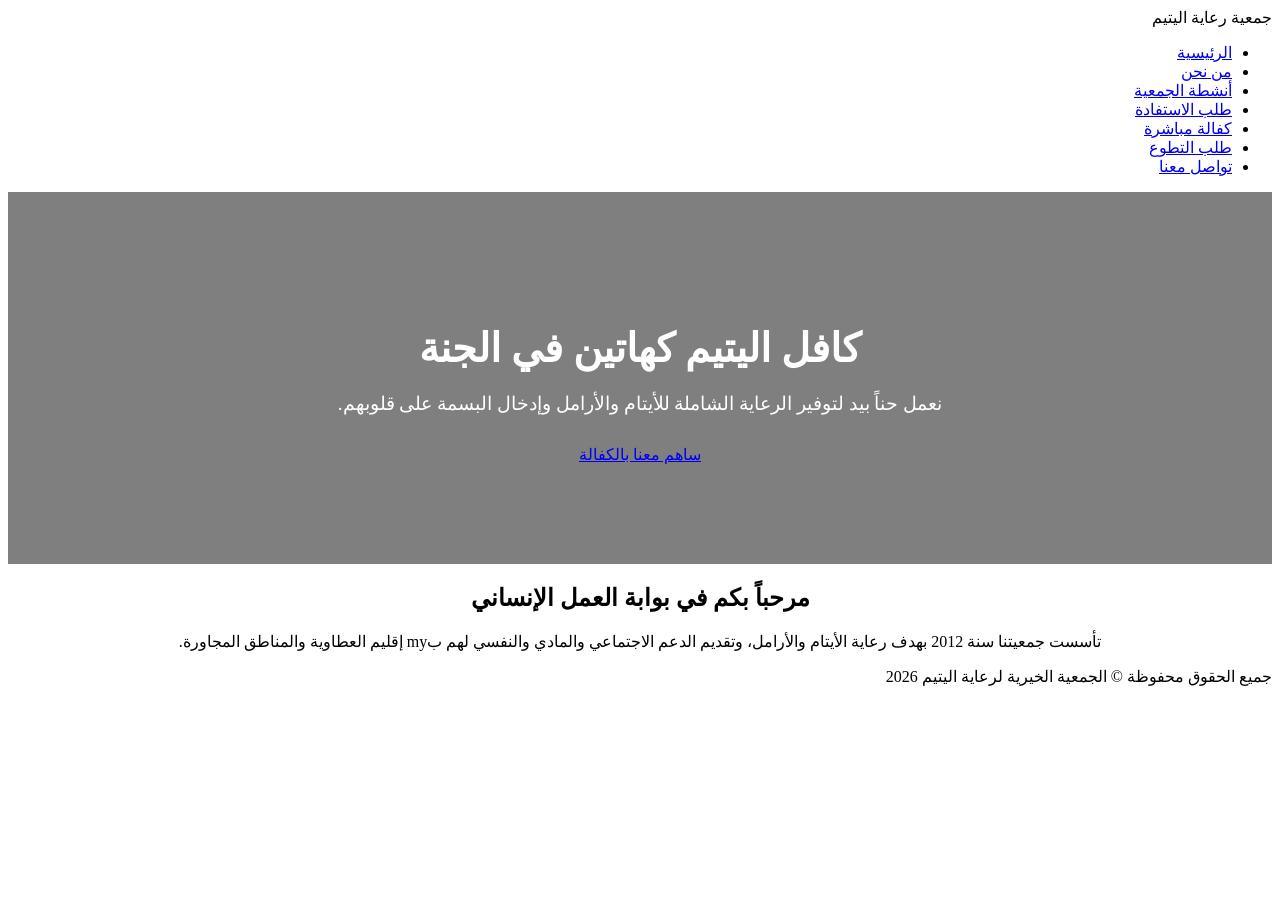
==== index.html @ 75a04c30 "Create index.html" ====
<!DOCTYPE html>
<html lang="ar" dir="rtl">
<head>
    <meta charset="UTF-8">
    <meta name="viewport" content="width=device-width, initial-scale=1.0">
    <title>الجمعية الخيرية لرعاية اليتيم</title>
    <link rel="stylesheet" href="style.css">
</head>
<body>

    <header>
        <div class="nav-container">
            <div class="logo">جمعية رعاية اليتيم</div>
            <nav>
                <ul>
                    <li><a href="index.html" class="active">الرئيسية</a></li>
                    <li><a href="about.html">من نحن</a></li>
                    <li><a href="activities.html">أنشطة الجمعية</a></li>
                    <li><a href="benefit.html">طلب الاستفادة</a></li>
                    <li><a href="sponsorship.html">كفالة مباشرة</a></li>
                    <li><a href="volunteer.html">طلب التطوع</a></li>
                    <li><a href="contact.html">تواصل معنا</a></li>
                </ul>
            </nav>
        </div>
    </header>

    <section style="background: linear-gradient(rgba(0,0,0,0.5), rgba(0,0,0,0.5)), url('hero-bg.jpg') center/cover; color: #fff; text-align: center; padding: 100px 20px;">
        <h1 style="font-size: 2.5rem; color: #fff; margin-bottom: 20px;">كافل اليتيم كهاتين في الجنة</h1>
        <p style="font-size: 1.2rem; margin-bottom: 30px;">نعمل حناً بيد لتوفير الرعاية الشاملة للأيتام والأرامل وإدخال البسمة على قلوبهم.</p>
        <a href="sponsorship.html" class="btn">ساهم معنا بالكفالة</a>
    </section>

    <div class="container" style="text-align: center;">
        <h2>مرحباً بكم في بوابة العمل الإنساني</h2>
        <p>تأسست جمعيتنا سنة 2012 بهدف رعاية الأيتام والأرامل، وتقديم الدعم الاجتماعي والمادي والنفسي لهم بmy إقليم العطاوية والمناطق المجاورة.</p>
    </div>

    <footer>
        <p>جميع الحقوق محفوظة © الجمعية الخيرية لرعاية اليتيم 2026</p>
    </footer>

</body>
</html>
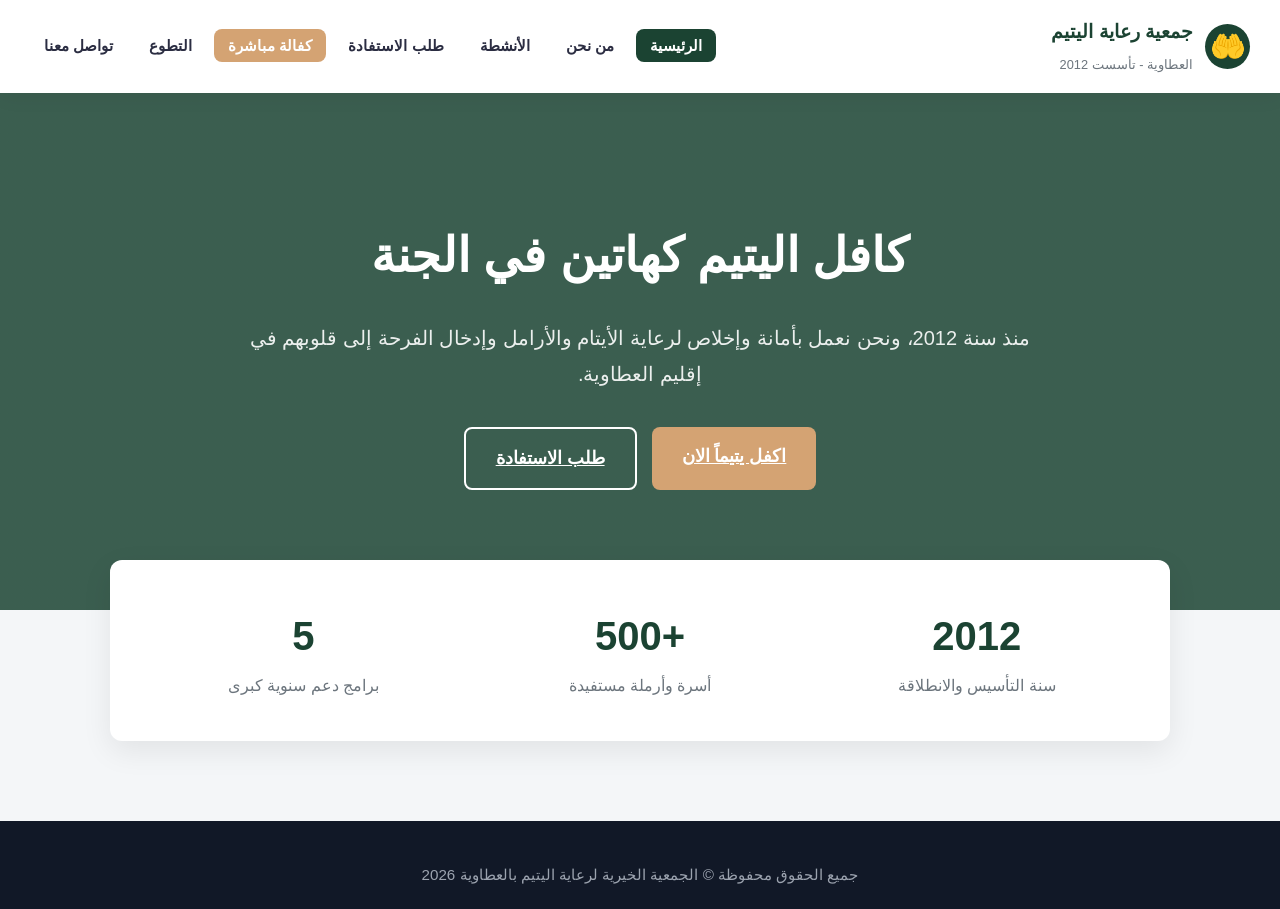
==== commit 336c5f4c: "Update index.html" ====
--- a/index.html
+++ b/index.html
@@ -3,41 +3,64 @@
 <head>
     <meta charset="UTF-8">
     <meta name="viewport" content="width=device-width, initial-scale=1.0">
-    <title>الجمعية الخيرية لرعاية اليتيم</title>
+    <title>الجمعية الخيرية لرعاية اليتيم بالعطاوية</title>
     <link rel="stylesheet" href="style.css">
 </head>
 <body>
 
     <header>
         <div class="nav-container">
-            <div class="logo">جمعية رعاية اليتيم</div>
+            <div class="logo-area">
+                <div class="logo-icon">🤲</div>
+                <div class="logo-text">
+                    <h2>جمعية رعاية اليتيم</h2>
+                    <span>العطاوية - تأسست 2012</span>
+                </div>
+            </div>
             <nav>
                 <ul>
                     <li><a href="index.html" class="active">الرئيسية</a></li>
                     <li><a href="about.html">من نحن</a></li>
-                    <li><a href="activities.html">أنشطة الجمعية</a></li>
+                    <li><a href="activities.html">الأنشطة</a></li>
                     <li><a href="benefit.html">طلب الاستفادة</a></li>
-                    <li><a href="sponsorship.html">كفالة مباشرة</a></li>
-                    <li><a href="volunteer.html">طلب التطوع</a></li>
+                    <li><a href="sponsorship.html" class="nav-cta">كفالة مباشرة</a></li>
+                    <li><a href="volunteer.html">التطوع</a></li>
                     <li><a href="contact.html">تواصل معنا</a></li>
                 </ul>
             </nav>
         </div>
     </header>
 
-    <section style="background: linear-gradient(rgba(0,0,0,0.5), rgba(0,0,0,0.5)), url('hero-bg.jpg') center/cover; color: #fff; text-align: center; padding: 100px 20px;">
-        <h1 style="font-size: 2.5rem; color: #fff; margin-bottom: 20px;">كافل اليتيم كهاتين في الجنة</h1>
-        <p style="font-size: 1.2rem; margin-bottom: 30px;">نعمل حناً بيد لتوفير الرعاية الشاملة للأيتام والأرامل وإدخال البسمة على قلوبهم.</p>
-        <a href="sponsorship.html" class="btn">ساهم معنا بالكفالة</a>
+    <section style="background: linear-gradient(rgba(27,67,50,0.85), rgba(27,67,50,0.85)), url('hero-bg.jpg') center/cover; color: white; text-align: center; padding: 120px 20px;">
+        <div style="max-width: 800px; margin: 0 auto;">
+            <h1 style="font-size: 3rem; margin-bottom: 20px; font-weight: 800;">كافل اليتيم كهاتين في الجنة</h1>
+            <p style="font-size: 1.25rem; margin-bottom: 35px; opacity: 0.9;">منذ سنة 2012، ونحن نعمل بأمانة وإخلاص لرعاية الأيتام والأرامل وإدخال الفرحة إلى قلوبهم في إقليم العطاوية.</p>
+            <div style="display: flex; gap: 15px; justify-content: center;">
+                <a href="sponsorship.html" class="btn-primary" style="background: var(--accent);">اكفل يتيماً الان</a>
+                <a href="benefit.html" class="btn-primary" style="background: transparent; border: 2px solid white;">طلب الاستفادة</a>
+            </div>
+        </div>
     </section>
 
-    <div class="container" style="text-align: center;">
-        <h2>مرحباً بكم في بوابة العمل الإنساني</h2>
-        <p>تأسست جمعيتنا سنة 2012 بهدف رعاية الأيتام والأرامل، وتقديم الدعم الاجتماعي والمادي والنفسي لهم بmy إقليم العطاوية والمناطق المجاورة.</p>
+    <div class="wrapper" style="margin-top: -50px;">
+        <div class="card-box" style="display: grid; grid-template-columns: repeat(auto-fit, minmax(220px, 1fr)); gap: 30px; text-align: center;">
+            <div>
+                <h3 style="font-size: 2.5rem; color: var(--primary);">2012</h3>
+                <p style="color: var(--text-muted);">سنة التأسيس والانطلاقة</p>
+            </div>
+            <div>
+                <h3 style="font-size: 2.5rem; color: var(--primary);">+500</h3>
+                <p style="color: var(--text-muted);">أسرة وأرملة مستفيدة</p>
+            </div>
+            <div>
+                <h3 style="font-size: 2.5rem; color: var(--primary);">5</h3>
+                <p style="color: var(--text-muted);">برامج دعم سنوية كبرى</p>
+            </div>
+        </div>
     </div>
 
     <footer>
-        <p>جميع الحقوق محفوظة © الجمعية الخيرية لرعاية اليتيم 2026</p>
+        <p>جميع الحقوق محفوظة © الجمعية الخيرية لرعاية اليتيم بالعطاوية 2026</p>
     </footer>
 
 </body>
--- a/style.css
+++ b/style.css
@@ -0,0 +1,212 @@
+:root {
+    --primary: #1b4332;       /* أخضر داكن فخم */
+    --primary-light: #2d6a4f; 
+    --accent: #d4a373;        /* ذهبي دافئ للهدايا والخير */
+    --accent-hover: #bc6c25;
+    --bg-main: #f4f6f8;
+    --text-dark: #2b2d42;
+    --text-muted: #6c757d;
+    --white: #ffffff;
+    --shadow: 0 10px 30px rgba(0, 0, 0, 0.08);
+    --radius: 12px;
+    --transition: all 0.3s ease;
+}
+
+* {
+    margin: 0;
+    padding: 0;
+    box-sizing: border-box;
+    font-family: 'Cairo', 'Segoe UI', Tahoma, sans-serif;
+}
+
+body {
+    direction: rtl;
+    text-align: right;
+    background-color: var(--bg-main);
+    color: var(--text-dark);
+    line-height: 1.8;
+}
+
+/* --- شريط التنقل الموحد الاحترافي --- */
+header {
+    background: var(--white);
+    box-shadow: 0 4px 20px rgba(0,0,0,0.05);
+    position: sticky;
+    top: 0;
+    z-index: 1000;
+}
+
+.nav-container {
+    max-width: 1280px;
+    margin: 0 auto;
+    display: flex;
+    justify-content: space-between;
+    align-items: center;
+    padding: 15px 30px;
+}
+
+.logo-area {
+    display: flex;
+    align-items: center;
+    gap: 12px;
+}
+
+.logo-icon {
+    font-size: 1.8rem;
+    background: var(--primary);
+    color: var(--white);
+    width: 45px;
+    height: 45px;
+    display: flex;
+    align-items: center;
+    justify-content: center;
+    border-radius: 50%;
+}
+
+.logo-text h2 {
+    font-size: 1.2rem;
+    color: var(--primary);
+    font-weight: 800;
+}
+
+.logo-text span {
+    font-size: 0.8rem;
+    color: var(--text-muted);
+}
+
+nav ul {
+    list-style: none;
+    display: flex;
+    gap: 8px;
+    align-items: center;
+}
+
+nav ul li a {
+    text-decoration: none;
+    color: var(--text-dark);
+    font-weight: 600;
+    padding: 8px 14px;
+    border-radius: 8px;
+    transition: var(--transition);
+    font-size: 0.95rem;
+}
+
+nav ul li a:hover, nav ul li a.active {
+    background: var(--primary);
+    color: var(--white);
+}
+
+/* زر خاص للتبرع أو الكفالة في الناف بار */
+.nav-cta {
+    background: var(--accent) !important;
+    color: var(--white) !important;
+}
+.nav-cta:hover {
+    background: var(--accent-hover) !important;
+}
+
+/* --- تخطيط الصفحات العام (منع التداخل) --- */
+.page-header {
+    background: linear-gradient(135deg, var(--primary), var(--primary-light));
+    color: var(--white);
+    text-align: center;
+    padding: 60px 20px;
+    margin-bottom: 40px;
+}
+
+.page-header h1 {
+    font-size: 2.2rem;
+    margin-bottom: 10px;
+}
+
+.page-header p {
+    font-size: 1.1rem;
+    opacity: 0.9;
+}
+
+.wrapper {
+    max-width: 1100px;
+    margin: 0 auto 60px auto;
+    padding: 0 20px;
+}
+
+.card-box {
+    background: var(--white);
+    border-radius: var(--radius);
+    padding: 40px;
+    box-shadow: var(--shadow);
+    margin-bottom: 30px;
+}
+
+/* --- النماذج الاحترافية --- */
+.form-grid {
+    display: grid;
+    grid-template-columns: repeat(auto-fit, minmax(280px, 1fr));
+    gap: 20px;
+    margin-bottom: 20px;
+}
+
+.form-group {
+    margin-bottom: 20px;
+}
+
+.form-group label {
+    display: block;
+    margin-bottom: 8px;
+    font-weight: 700;
+    color: var(--primary);
+}
+
+.form-group input, 
+.form-group select, 
+.form-group textarea {
+    width: 100%;
+    padding: 12px 15px;
+    border: 2px solid #e1e5eb;
+    border-radius: 8px;
+    font-size: 1rem;
+    transition: var(--transition);
+    background: #fafbfc;
+}
+
+.form-group input:focus, 
+.form-group select:focus, 
+.form-group textarea:focus {
+    border-color: var(--primary);
+    background: var(--white);
+    outline: none;
+    box-shadow: 0 0 0 4px rgba(27, 67, 50, 0.1);
+}
+
+.btn-primary {
+    background: var(--primary);
+    color: var(--white);
+    padding: 14px 30px;
+    border: none;
+    border-radius: 8px;
+    font-size: 1.1rem;
+    font-weight: bold;
+    cursor: pointer;
+    transition: var(--transition);
+    display: inline-block;
+    text-align: center;
+}
+
+.btn-primary:hover {
+    background: var(--primary-light);
+    transform: translateY(-2px);
+    box-shadow: 0 6px 15px rgba(27,67,50,0.2);
+}
+
+/* --- الفوتر الاحترافي --- */
+footer {
+    background: #111827;
+    color: #9ca3af;
+    padding: 40px 20px 20px 20px;
+    text-align: center;
+    margin-top: 80px;
+}
+
+footer p {
+    font-size: 0.95rem;
+    }
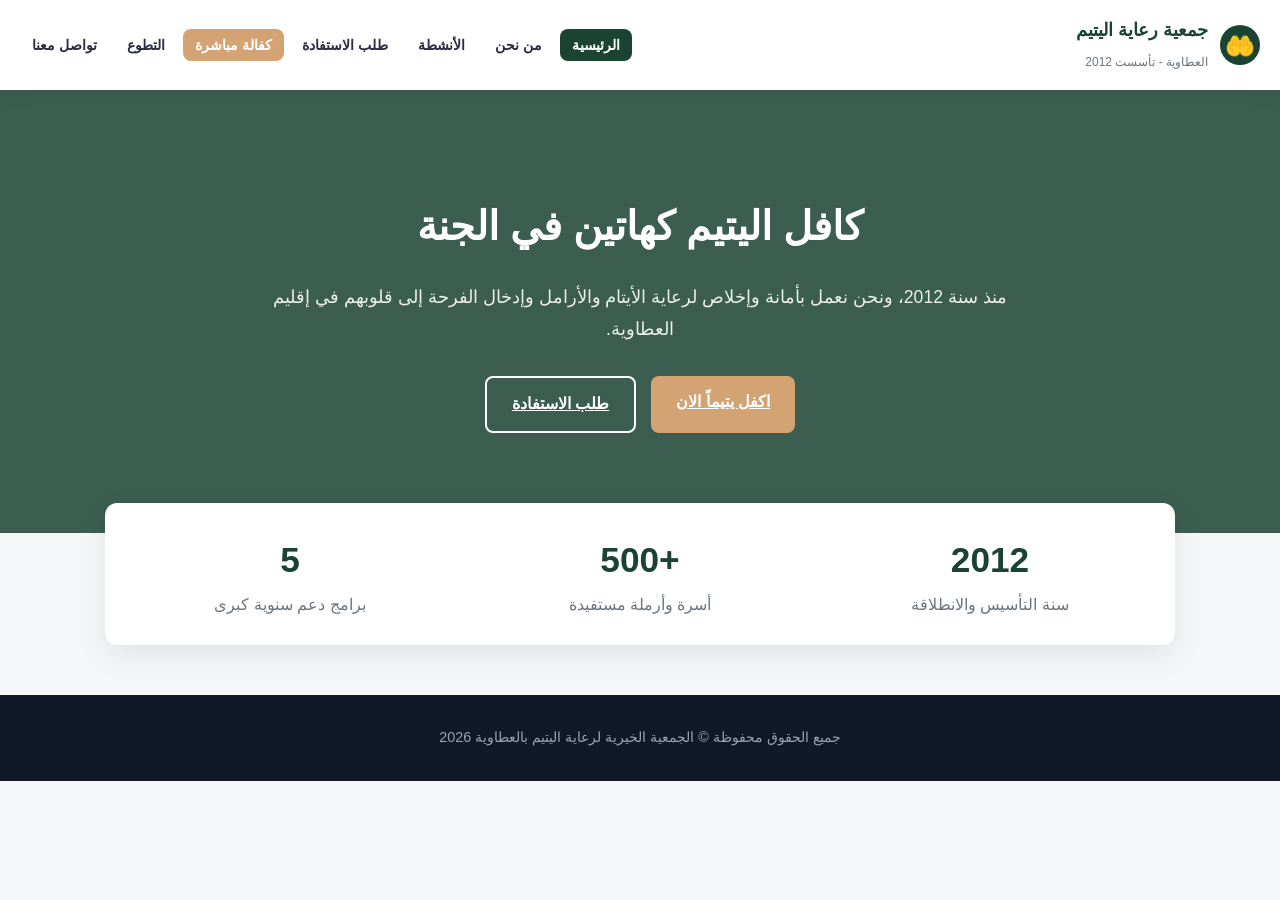
==== commit b13e4ee8: "Update index.html" ====
--- a/index.html
+++ b/index.html
@@ -17,7 +17,14 @@
                     <span>العطاوية - تأسست 2012</span>
                 </div>
             </div>
-            <nav>
+            
+            <button class="menu-toggle" id="menuToggle" aria-label="فتح القائمة">
+                <span></span>
+                <span></span>
+                <span></span>
+            </button>
+
+            <nav id="navMenu">
                 <ul>
                     <li><a href="index.html" class="active">الرئيسية</a></li>
                     <li><a href="about.html">من نحن</a></li>
@@ -31,29 +38,29 @@
         </div>
     </header>
 
-    <section style="background: linear-gradient(rgba(27,67,50,0.85), rgba(27,67,50,0.85)), url('hero-bg.jpg') center/cover; color: white; text-align: center; padding: 120px 20px;">
+    <section style="background: linear-gradient(rgba(27,67,50,0.85), rgba(27,67,50,0.85)), url('hero-bg.jpg') center/cover; color: white; text-align: center; padding: 100px 20px;">
         <div style="max-width: 800px; margin: 0 auto;">
-            <h1 style="font-size: 3rem; margin-bottom: 20px; font-weight: 800;">كافل اليتيم كهاتين في الجنة</h1>
-            <p style="font-size: 1.25rem; margin-bottom: 35px; opacity: 0.9;">منذ سنة 2012، ونحن نعمل بأمانة وإخلاص لرعاية الأيتام والأرامل وإدخال الفرحة إلى قلوبهم في إقليم العطاوية.</p>
-            <div style="display: flex; gap: 15px; justify-content: center;">
-                <a href="sponsorship.html" class="btn-primary" style="background: var(--accent);">اكفل يتيماً الان</a>
-                <a href="benefit.html" class="btn-primary" style="background: transparent; border: 2px solid white;">طلب الاستفادة</a>
+            <h1 style="font-size: 2.5rem; margin-bottom: 20px; font-weight: 800;">كافل اليتيم كهاتين في الجنة</h1>
+            <p style="font-size: 1.1rem; margin-bottom: 30px; opacity: 0.9;">منذ سنة 2012، ونحن نعمل بأمانة وإخلاص لرعاية الأيتام والأرامل وإدخال الفرحة إلى قلوبهم في إقليم العطاوية.</p>
+            <div style="display: flex; gap: 15px; justify-content: center; flex-wrap: wrap;">
+                <a href="sponsorship.html" class="btn-primary" style="background: var(--accent); width: auto;">اكفل يتيماً الان</a>
+                <a href="benefit.html" class="btn-primary" style="background: transparent; border: 2px solid white; width: auto;">طلب الاستفادة</a>
             </div>
         </div>
     </section>
 
-    <div class="wrapper" style="margin-top: -50px;">
-        <div class="card-box" style="display: grid; grid-template-columns: repeat(auto-fit, minmax(220px, 1fr)); gap: 30px; text-align: center;">
+    <div class="wrapper" style="margin-top: -30px;">
+        <div class="card-box" style="display: grid; grid-template-columns: repeat(auto-fit, minmax(200px, 1fr)); gap: 20px; text-align: center;">
             <div>
-                <h3 style="font-size: 2.5rem; color: var(--primary);">2012</h3>
+                <h3 style="font-size: 2.2rem; color: var(--primary);">2012</h3>
                 <p style="color: var(--text-muted);">سنة التأسيس والانطلاقة</p>
             </div>
             <div>
-                <h3 style="font-size: 2.5rem; color: var(--primary);">+500</h3>
+                <h3 style="font-size: 2.2rem; color: var(--primary);">+500</h3>
                 <p style="color: var(--text-muted);">أسرة وأرملة مستفيدة</p>
             </div>
             <div>
-                <h3 style="font-size: 2.5rem; color: var(--primary);">5</h3>
+                <h3 style="font-size: 2.2rem; color: var(--primary);">5</h3>
                 <p style="color: var(--text-muted);">برامج دعم سنوية كبرى</p>
             </div>
         </div>
@@ -63,5 +70,13 @@
         <p>جميع الحقوق محفوظة © الجمعية الخيرية لرعاية اليتيم بالعطاوية 2026</p>
     </footer>
 
+    <script>
+        const menuToggle = document.getElementById('menuToggle');
+        const navMenu = document.getElementById('navMenu');
+        menuToggle.addEventListener('click', () => { navMenu.classList.toggle('active'); });
+        document.querySelectorAll('nav ul li a').forEach(link => {
+            link.addEventListener('click', () => { navMenu.classList.remove('active'); });
+        });
+    </script>
 </body>
 </html>
--- a/style.css
+++ b/style.css
@@ -27,7 +27,7 @@
     line-height: 1.8;
 }
 
-/* --- شريط التنقل الموحد الاحترافي --- */
+/* --- شريط التنقل المتجاوب (Responsive Navbar) --- */
 header {
     background: var(--white);
     box-shadow: 0 4px 20px rgba(0,0,0,0.05);
@@ -42,7 +42,7 @@
     display: flex;
     justify-content: space-between;
     align-items: center;
-    padding: 15px 30px;
+    padding: 15px 20px;
 }
 
 .logo-area {
@@ -52,11 +52,11 @@
 }
 
 .logo-icon {
-    font-size: 1.8rem;
-    background: var(--primary);
-    color: var(--white);
-    width: 45px;
-    height: 45px;
+    font-size: 1.5rem;
+    background: var(--primary);
+    color: var(--white);
+    width: 40px;
+    height: 40px;
     display: flex;
     align-items: center;
     justify-content: center;
@@ -64,20 +64,21 @@
 }
 
 .logo-text h2 {
-    font-size: 1.2rem;
+    font-size: 1.1rem;
     color: var(--primary);
     font-weight: 800;
 }
 
 .logo-text span {
-    font-size: 0.8rem;
+    font-size: 0.75rem;
     color: var(--text-muted);
 }
 
+/* القائمة العادية للشاشات الكبيرة */
 nav ul {
     list-style: none;
     display: flex;
-    gap: 8px;
+    gap: 6px;
     align-items: center;
 }
 
@@ -85,10 +86,11 @@
     text-decoration: none;
     color: var(--text-dark);
     font-weight: 600;
-    padding: 8px 14px;
+    padding: 8px 12px;
     border-radius: 8px;
     transition: var(--transition);
-    font-size: 0.95rem;
+    font-size: 0.9rem;
+    white-space: nowrap;
 }
 
 nav ul li a:hover, nav ul li a.active {
@@ -96,7 +98,6 @@
     color: var(--white);
 }
 
-/* زر خاص للتبرع أو الكفالة في الناف بار */
 .nav-cta {
     background: var(--accent) !important;
     color: var(--white) !important;
@@ -105,63 +106,86 @@
     background: var(--accent-hover) !important;
 }
 
-/* --- تخطيط الصفحات العام (منع التداخل) --- */
+/* زر القائمة المنسدلة للهاتف (Hamburger Icon) */
+.menu-toggle {
+    display: none;
+    flex-direction: column;
+    justify-content: space-between;
+    width: 30px;
+    height: 21px;
+    background: transparent;
+    border: none;
+    cursor: pointer;
+    z-index: 1100;
+}
+
+.menu-toggle span {
+    display: block;
+    width: 100%;
+    height: 3px;
+    background: var(--primary);
+    border-radius: 3px;
+    transition: var(--transition);
+}
+
+/* --- هيكل الصفحات والعناصر العامة --- */
 .page-header {
     background: linear-gradient(135deg, var(--primary), var(--primary-light));
     color: var(--white);
     text-align: center;
-    padding: 60px 20px;
-    margin-bottom: 40px;
+    padding: 50px 20px;
+    margin-bottom: 30px;
 }
 
 .page-header h1 {
-    font-size: 2.2rem;
+    font-size: 1.8rem;
     margin-bottom: 10px;
 }
 
 .page-header p {
-    font-size: 1.1rem;
+    font-size: 1rem;
     opacity: 0.9;
 }
 
 .wrapper {
     max-width: 1100px;
-    margin: 0 auto 60px auto;
-    padding: 0 20px;
+    margin: 0 auto 40px auto;
+    padding: 0 15px;
 }
 
 .card-box {
     background: var(--white);
     border-radius: var(--radius);
-    padding: 40px;
+    padding: 25px 20px;
     box-shadow: var(--shadow);
-    margin-bottom: 30px;
-}
-
-/* --- النماذج الاحترافية --- */
+    margin-bottom: 20px;
+}
+
+/* --- النماذج المتجاوبة --- */
 .form-grid {
     display: grid;
-    grid-template-columns: repeat(auto-fit, minmax(280px, 1fr));
-    gap: 20px;
-    margin-bottom: 20px;
+    grid-template-columns: repeat(auto-fit, minmax(250px, 1fr));
+    gap: 15px;
+    margin-bottom: 15px;
 }
 
 .form-group {
-    margin-bottom: 20px;
+    margin-bottom: 15px;
 }
 
 .form-group label {
     display: block;
-    margin-bottom: 8px;
+    margin-bottom: 6px;
     font-weight: 700;
     color: var(--primary);
+    font-size: 0.95rem;
 }
 
 .form-group input, 
 .form-group select, 
 .form-group textarea {
     width: 100%;
-    padding: 12px 15px;
+    padding: 12px;
     border: 2px solid #e1e5eb;
     border-radius: 8px;
     font-size: 1rem;
@@ -181,15 +205,16 @@
 .btn-primary {
     background: var(--primary);
     color: var(--white);
-    padding: 14px 30px;
+    padding: 12px 25px;
     border: none;
     border-radius: 8px;
-    font-size: 1.1rem;
+    font-size: 1rem;
     font-weight: bold;
     cursor: pointer;
     transition: var(--transition);
     display: inline-block;
     text-align: center;
+    width: 100%;
 }
 
 .btn-primary:hover {
@@ -198,15 +223,67 @@
     box-shadow: 0 6px 15px rgba(27,67,50,0.2);
 }
 
-/* --- الفوتر الاحترافي --- */
+/* --- الفوتر --- */
 footer {
     background: #111827;
     color: #9ca3af;
-    padding: 40px 20px 20px 20px;
+    padding: 30px 20px;
     text-align: center;
-    margin-top: 80px;
+    margin-top: 50px;
 }
 
 footer p {
-    font-size: 0.95rem;
-    }
+    font-size: 0.9rem;
+}
+
+/* --- تفعيل الاستجابة للشاشات الصغيرة (Mobile Media Queries) --- */
+@media (max-width: 900px) {
+    .menu-toggle {
+        display: flex;
+    }
+
+    nav {
+        position: fixed;
+        top: 0;
+        right: -100%;
+        width: 75%;
+        height: 100vh;
+        background: var(--white);
+        box-shadow: -5px 0 25px rgba(0,0,0,0.15);
+        transition: var(--transition);
+        display: flex;
+        flex-direction: column;
+        justify-content: center;
+        padding: 40px 20px;
+    }
+
+    nav.active {
+        right: 0;
+    }
+
+    nav ul {
+        flex-direction: column;
+        width: 100%;
+        gap: 15px;
+        align-items: stretch;
+    }
+
+    nav ul li a {
+        display: block;
+        text-align: center;
+        padding: 12px;
+        font-size: 1.1rem;
+        background: #f8f9fa;
+    }
+
+    nav ul li a.active, nav ul li a:hover {
+        background: var(--primary);
+        color: var(--white);
+    }
+
+    .card-box[style*="grid-template-columns"] {
+        grid-template-columns: 1fr !important;
+        gap: 20px !important;
+    }
+    }
+        
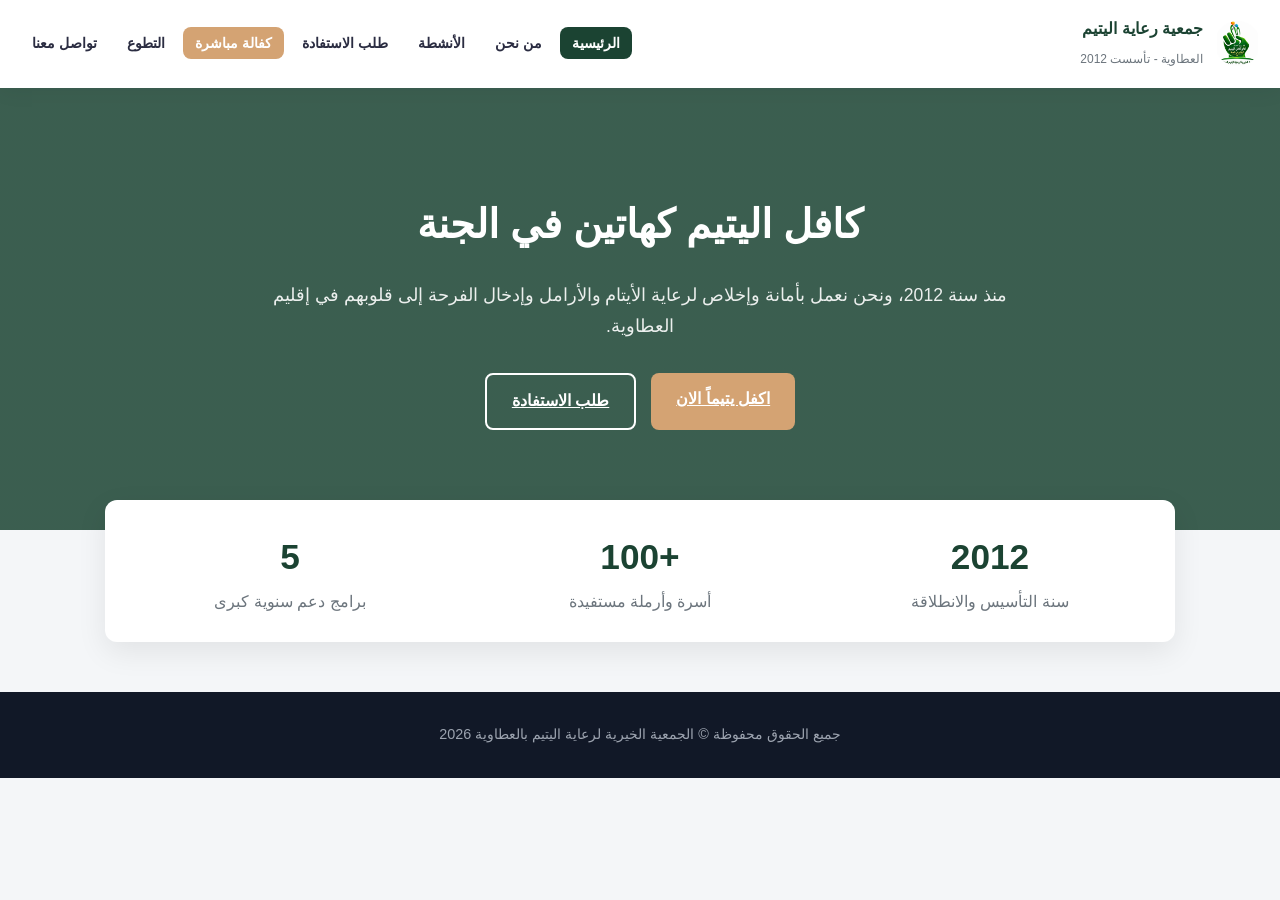
==== commit 442e12b1: "Update index.html" ====
--- a/index.html
+++ b/index.html
@@ -10,13 +10,13 @@
 
     <header>
         <div class="nav-container">
-            <div class="logo-area">
-                <div class="logo-icon">🤲</div>
+            <a href="index.html" class="logo-area">
+                <img src="yatim.png" alt="شعار الجمعية" class="logo-img">
                 <div class="logo-text">
                     <h2>جمعية رعاية اليتيم</h2>
                     <span>العطاوية - تأسست 2012</span>
                 </div>
-            </div>
+            </a>
             
             <button class="menu-toggle" id="menuToggle" aria-label="فتح القائمة">
                 <span></span>
@@ -56,7 +56,7 @@
                 <p style="color: var(--text-muted);">سنة التأسيس والانطلاقة</p>
             </div>
             <div>
-                <h3 style="font-size: 2.2rem; color: var(--primary);">+500</h3>
+                <h3 style="font-size: 2.2rem; color: var(--primary);">+100</h3>
                 <p style="color: var(--text-muted);">أسرة وأرملة مستفيدة</p>
             </div>
             <div>
--- a/style.css
+++ b/style.css
@@ -27,7 +27,6 @@
     line-height: 1.8;
 }
 
-/* --- شريط التنقل المتجاوب (Responsive Navbar) --- */
 header {
     background: var(--white);
     box-shadow: 0 4px 20px rgba(0,0,0,0.05);
@@ -49,22 +48,18 @@
     display: flex;
     align-items: center;
     gap: 12px;
-}
-
-.logo-icon {
-    font-size: 1.5rem;
-    background: var(--primary);
-    color: var(--white);
-    width: 40px;
-    height: 40px;
-    display: flex;
-    align-items: center;
-    justify-content: center;
+    text-decoration: none;
+}
+
+.logo-img {
+    width: 45px;
+    height: 45px;
+    object-fit: contain;
     border-radius: 50%;
 }
 
 .logo-text h2 {
-    font-size: 1.1rem;
+    font-size: 1rem;
     color: var(--primary);
     font-weight: 800;
 }
@@ -74,7 +69,6 @@
     color: var(--text-muted);
 }
 
-/* القائمة العادية للشاشات الكبيرة */
 nav ul {
     list-style: none;
     display: flex;
@@ -106,7 +100,6 @@
     background: var(--accent-hover) !important;
 }
 
-/* زر القائمة المنسدلة للهاتف (Hamburger Icon) */
 .menu-toggle {
     display: none;
     flex-direction: column;
@@ -128,7 +121,6 @@
     transition: var(--transition);
 }
 
-/* --- هيكل الصفحات والعناصر العامة --- */
 .page-header {
     background: linear-gradient(135deg, var(--primary), var(--primary-light));
     color: var(--white);
@@ -161,7 +153,6 @@
     margin-bottom: 20px;
 }
 
-/* --- النماذج المتجاوبة --- */
 .form-grid {
     display: grid;
     grid-template-columns: repeat(auto-fit, minmax(250px, 1fr));
@@ -200,6 +191,33 @@
     background: var(--white);
     outline: none;
     box-shadow: 0 0 0 4px rgba(27, 67, 50, 0.1);
+}
+
+/* تنسيق الخيارات المتعددة (Checkboxes) لطلب الاستفادة */
+.checkbox-group {
+    display: grid;
+    grid-template-columns: repeat(auto-fit, minmax(200px, 1fr));
+    gap: 12px;
+    background: #fafbfc;
+    padding: 15px;
+    border: 2px solid #e1e5eb;
+    border-radius: 8px;
+}
+
+.checkbox-item {
+    display: flex;
+    align-items: center;
+    gap: 8px;
+    cursor: pointer;
+    font-weight: 600;
+    font-size: 0.95rem;
+}
+
+.checkbox-item input {
+    width: 18px;
+    height: 18px;
+    accent-color: var(--primary);
+    cursor: pointer;
 }
 
 .btn-primary {
@@ -223,7 +241,6 @@
     box-shadow: 0 6px 15px rgba(27,67,50,0.2);
 }
 
-/* --- الفوتر --- */
 footer {
     background: #111827;
     color: #9ca3af;
@@ -236,7 +253,6 @@
     font-size: 0.9rem;
 }
 
-/* --- تفعيل الاستجابة للشاشات الصغيرة (Mobile Media Queries) --- */
 @media (max-width: 900px) {
     .menu-toggle {
         display: flex;
@@ -285,5 +301,4 @@
         grid-template-columns: 1fr !important;
         gap: 20px !important;
     }
-    }
-        
+            }
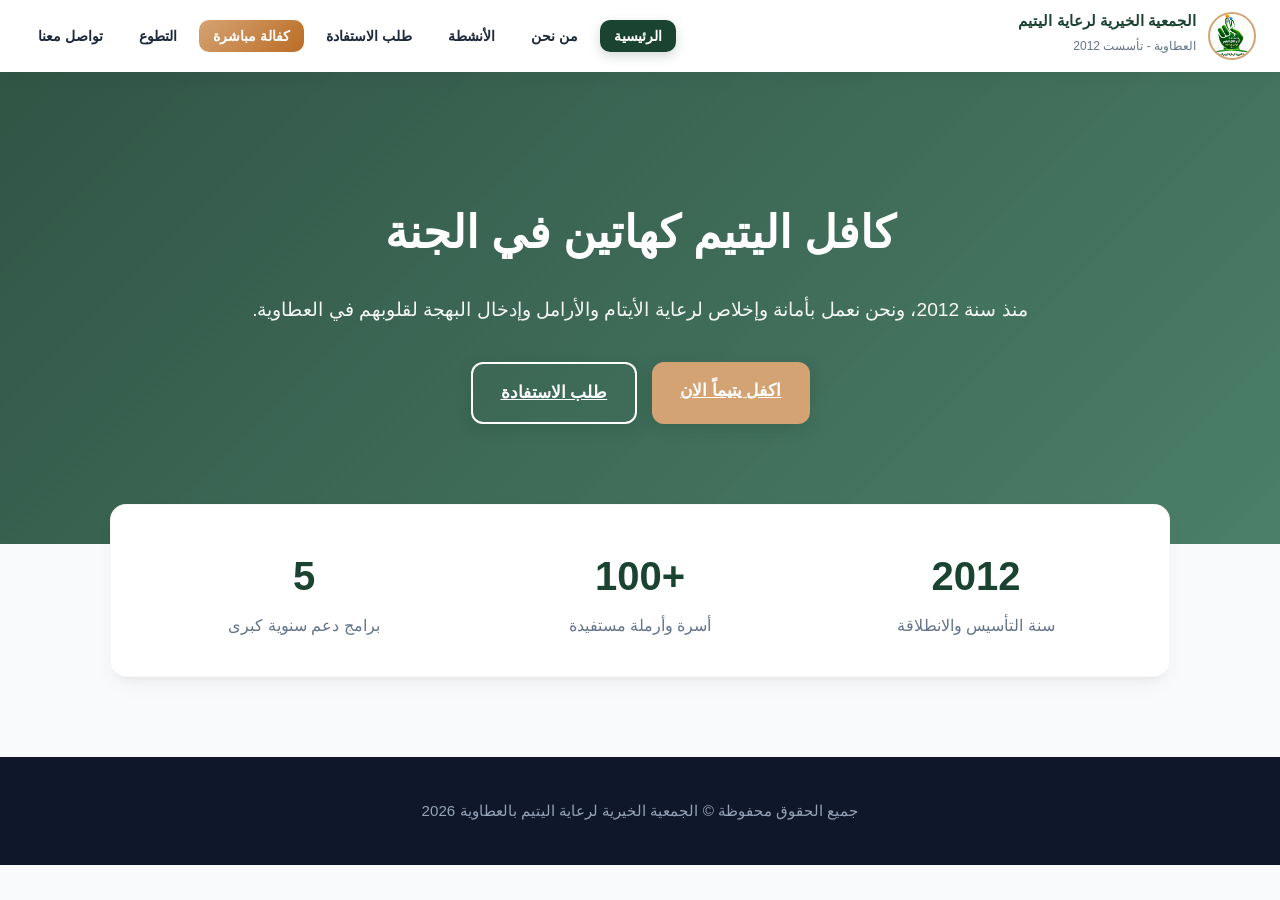
==== commit 460253c3: "Update index.html" ====
--- a/index.html
+++ b/index.html
@@ -7,23 +7,16 @@
     <link rel="stylesheet" href="style.css">
 </head>
 <body>
-
     <header>
         <div class="nav-container">
             <a href="index.html" class="logo-area">
                 <img src="yatim.png" alt="شعار الجمعية" class="logo-img">
                 <div class="logo-text">
-                    <h2>جمعية رعاية اليتيم</h2>
+                    <h2>الجمعية الخيرية لرعاية اليتيم</h2>
                     <span>العطاوية - تأسست 2012</span>
                 </div>
             </a>
-            
-            <button class="menu-toggle" id="menuToggle" aria-label="فتح القائمة">
-                <span></span>
-                <span></span>
-                <span></span>
-            </button>
-
+            <button class="menu-toggle" id="menuToggle" aria-label="القائمة"><span></span><span></span><span></span></button>
             <nav id="navMenu">
                 <ul>
                     <li><a href="index.html" class="active">الرئيسية</a></li>
@@ -38,10 +31,10 @@
         </div>
     </header>
 
-    <section style="background: linear-gradient(rgba(27,67,50,0.85), rgba(27,67,50,0.85)), url('hero-bg.jpg') center/cover; color: white; text-align: center; padding: 100px 20px;">
+    <section style="background: linear-gradient(135deg, rgba(27,67,50,0.9), rgba(45,106,79,0.85)), url('hero-bg.jpg') center/cover; color: white; text-align: center; padding: 120px 20px;">
         <div style="max-width: 800px; margin: 0 auto;">
-            <h1 style="font-size: 2.5rem; margin-bottom: 20px; font-weight: 800;">كافل اليتيم كهاتين في الجنة</h1>
-            <p style="font-size: 1.1rem; margin-bottom: 30px; opacity: 0.9;">منذ سنة 2012، ونحن نعمل بأمانة وإخلاص لرعاية الأيتام والأرامل وإدخال الفرحة إلى قلوبهم في إقليم العطاوية.</p>
+            <h1 style="font-size: 2.8rem; margin-bottom: 20px; font-weight: 800;">كافل اليتيم كهاتين في الجنة</h1>
+            <p style="font-size: 1.2rem; margin-bottom: 35px; opacity: 0.95;">منذ سنة 2012، ونحن نعمل بأمانة وإخلاص لرعاية الأيتام والأرامل وإدخال البهجة لقلوبهم في العطاوية.</p>
             <div style="display: flex; gap: 15px; justify-content: center; flex-wrap: wrap;">
                 <a href="sponsorship.html" class="btn-primary" style="background: var(--accent); width: auto;">اكفل يتيماً الان</a>
                 <a href="benefit.html" class="btn-primary" style="background: transparent; border: 2px solid white; width: auto;">طلب الاستفادة</a>
@@ -49,34 +42,28 @@
         </div>
     </section>
 
-    <div class="wrapper" style="margin-top: -30px;">
+    <div class="wrapper" style="margin-top: -40px;">
         <div class="card-box" style="display: grid; grid-template-columns: repeat(auto-fit, minmax(200px, 1fr)); gap: 20px; text-align: center;">
             <div>
-                <h3 style="font-size: 2.2rem; color: var(--primary);">2012</h3>
+                <h3 style="font-size: 2.5rem; color: var(--primary);">2012</h3>
                 <p style="color: var(--text-muted);">سنة التأسيس والانطلاقة</p>
             </div>
             <div>
-                <h3 style="font-size: 2.2rem; color: var(--primary);">+100</h3>
+                <h3 style="font-size: 2.5rem; color: var(--primary);">+100</h3>
                 <p style="color: var(--text-muted);">أسرة وأرملة مستفيدة</p>
             </div>
             <div>
-                <h3 style="font-size: 2.2rem; color: var(--primary);">5</h3>
+                <h3 style="font-size: 2.5rem; color: var(--primary);">5</h3>
                 <p style="color: var(--text-muted);">برامج دعم سنوية كبرى</p>
             </div>
         </div>
     </div>
 
-    <footer>
-        <p>جميع الحقوق محفوظة © الجمعية الخيرية لرعاية اليتيم بالعطاوية 2026</p>
-    </footer>
-
+    <footer><p>جميع الحقوق محفوظة © الجمعية الخيرية لرعاية اليتيم بالعطاوية 2026</p></footer>
     <script>
-        const menuToggle = document.getElementById('menuToggle');
-        const navMenu = document.getElementById('navMenu');
-        menuToggle.addEventListener('click', () => { navMenu.classList.toggle('active'); });
-        document.querySelectorAll('nav ul li a').forEach(link => {
-            link.addEventListener('click', () => { navMenu.classList.remove('active'); });
-        });
+        const m = document.getElementById('menuToggle'), n = document.getElementById('navMenu');
+        m.addEventListener('click', () => n.classList.toggle('active'));
+        document.querySelectorAll('nav ul li a').forEach(l => l.addEventListener('click', () => n.classList.remove('active')));
     </script>
 </body>
 </html>
--- a/style.css
+++ b/style.css
@@ -1,15 +1,15 @@
 :root {
-    --primary: #1b4332;       /* أخضر داكن فخم */
-    --primary-light: #2d6a4f; 
-    --accent: #d4a373;        /* ذهبي دافئ للهدايا والخير */
+    --primary: #1b4332;
+    --primary-light: #2d6a4f;
+    --accent: #d4a373;
     --accent-hover: #bc6c25;
-    --bg-main: #f4f6f8;
-    --text-dark: #2b2d42;
-    --text-muted: #6c757d;
-    --white: #ffffff;
-    --shadow: 0 10px 30px rgba(0, 0, 0, 0.08);
-    --radius: 12px;
-    --transition: all 0.3s ease;
+    --bg-main: #f8fafc;
+    --card-bg: #ffffff;
+    --text-dark: #1e293b;
+    --text-muted: #64748b;
+    --shadow: 0 10px 25px -5px rgba(0, 0, 0, 0.05), 0 8px 10px -6px rgba(0, 0, 0, 0.05);
+    --radius: 16px;
+    --transition: all 0.3s cubic-bezier(0.4, 0, 0.2, 1);
 }
 
 * {
@@ -27,9 +27,11 @@
     line-height: 1.8;
 }
 
+/* شريط التنقل العلوي */
 header {
-    background: var(--white);
-    box-shadow: 0 4px 20px rgba(0,0,0,0.05);
+    background: rgba(255, 255, 255, 0.95);
+    backdrop-filter: blur(10px);
+    box-shadow: 0 4px 20px rgba(0,0,0,0.04);
     position: sticky;
     top: 0;
     z-index: 1000;
@@ -41,7 +43,7 @@
     display: flex;
     justify-content: space-between;
     align-items: center;
-    padding: 15px 20px;
+    padding: 12px 24px;
 }
 
 .logo-area {
@@ -52,16 +54,18 @@
 }
 
 .logo-img {
-    width: 45px;
-    height: 45px;
+    width: 48px;
+    height: 48px;
     object-fit: contain;
     border-radius: 50%;
+    border: 2px solid var(--accent);
 }
 
 .logo-text h2 {
-    font-size: 1rem;
+    font-size: 0.95rem;
     color: var(--primary);
     font-weight: 800;
+    line-height: 1.2;
 }
 
 .logo-text span {
@@ -72,7 +76,7 @@
 nav ul {
     list-style: none;
     display: flex;
-    gap: 6px;
+    gap: 8px;
     align-items: center;
 }
 
@@ -80,8 +84,8 @@
     text-decoration: none;
     color: var(--text-dark);
     font-weight: 600;
-    padding: 8px 12px;
-    border-radius: 8px;
+    padding: 8px 14px;
+    border-radius: 10px;
     transition: var(--transition);
     font-size: 0.9rem;
     white-space: nowrap;
@@ -89,15 +93,13 @@
 
 nav ul li a:hover, nav ul li a.active {
     background: var(--primary);
-    color: var(--white);
+    color: #ffffff;
+    box-shadow: 0 4px 12px rgba(27, 67, 50, 0.2);
 }
 
 .nav-cta {
-    background: var(--accent) !important;
-    color: var(--white) !important;
-}
-.nav-cta:hover {
-    background: var(--accent-hover) !important;
+    background: linear-gradient(135deg, var(--accent), var(--accent-hover)) !important;
+    color: #ffffff !important;
 }
 
 .menu-toggle {
@@ -121,52 +123,58 @@
     transition: var(--transition);
 }
 
+/* ترويسة الصفحات مع تدرجات لونية راقية */
 .page-header {
-    background: linear-gradient(135deg, var(--primary), var(--primary-light));
-    color: var(--white);
+    background: linear-gradient(135deg, #1b4332 0%, #2d6a4f 50%, #40916c 100%);
+    color: #ffffff;
     text-align: center;
-    padding: 50px 20px;
-    margin-bottom: 30px;
+    padding: 60px 20px;
+    margin-bottom: 40px;
+    position: relative;
+    overflow: hidden;
 }
 
 .page-header h1 {
-    font-size: 1.8rem;
+    font-size: 2.2rem;
     margin-bottom: 10px;
+    font-weight: 800;
 }
 
 .page-header p {
-    font-size: 1rem;
+    font-size: 1.05rem;
     opacity: 0.9;
 }
 
 .wrapper {
     max-width: 1100px;
-    margin: 0 auto 40px auto;
-    padding: 0 15px;
+    margin: 0 auto 60px auto;
+    padding: 0 20px;
 }
 
 .card-box {
-    background: var(--white);
+    background: var(--card-bg);
     border-radius: var(--radius);
-    padding: 25px 20px;
+    padding: 35px;
     box-shadow: var(--shadow);
-    margin-bottom: 20px;
-}
-
+    margin-bottom: 30px;
+    border: 1px solid rgba(0,0,0,0.03);
+}
+
+/* النماذج والتصميم التفاعلي */
 .form-grid {
     display: grid;
-    grid-template-columns: repeat(auto-fit, minmax(250px, 1fr));
-    gap: 15px;
-    margin-bottom: 15px;
+    grid-template-columns: repeat(auto-fit, minmax(280px, 1fr));
+    gap: 20px;
+    margin-bottom: 20px;
 }
 
 .form-group {
-    margin-bottom: 15px;
+    margin-bottom: 20px;
 }
 
 .form-group label {
     display: block;
-    margin-bottom: 6px;
+    margin-bottom: 8px;
     font-weight: 700;
     color: var(--primary);
     font-size: 0.95rem;
@@ -176,81 +184,80 @@
 .form-group select, 
 .form-group textarea {
     width: 100%;
-    padding: 12px;
-    border: 2px solid #e1e5eb;
-    border-radius: 8px;
+    padding: 14px;
+    border: 2px solid #e2e8f0;
+    border-radius: 12px;
     font-size: 1rem;
     transition: var(--transition);
-    background: #fafbfc;
+    background: #f8fafc;
 }
 
 .form-group input:focus, 
 .form-group select:focus, 
 .form-group textarea:focus {
     border-color: var(--primary);
-    background: var(--white);
+    background: #ffffff;
     outline: none;
     box-shadow: 0 0 0 4px rgba(27, 67, 50, 0.1);
 }
 
-/* تنسيق الخيارات المتعددة (Checkboxes) لطلب الاستفادة */
 .checkbox-group {
     display: grid;
-    grid-template-columns: repeat(auto-fit, minmax(200px, 1fr));
-    gap: 12px;
-    background: #fafbfc;
-    padding: 15px;
-    border: 2px solid #e1e5eb;
-    border-radius: 8px;
+    grid-template-columns: repeat(auto-fit, minmax(220px, 1fr));
+    gap: 15px;
+    background: #f8fafc;
+    padding: 20px;
+    border: 2px solid #e2e8f0;
+    border-radius: 12px;
 }
 
 .checkbox-item {
     display: flex;
     align-items: center;
-    gap: 8px;
+    gap: 10px;
     cursor: pointer;
     font-weight: 600;
     font-size: 0.95rem;
 }
 
 .checkbox-item input {
-    width: 18px;
-    height: 18px;
+    width: 20px;
+    height: 20px;
     accent-color: var(--primary);
     cursor: pointer;
 }
 
 .btn-primary {
-    background: var(--primary);
-    color: var(--white);
-    padding: 12px 25px;
+    background: linear-gradient(135deg, var(--primary), var(--primary-light));
+    color: #ffffff;
+    padding: 14px 28px;
     border: none;
-    border-radius: 8px;
-    font-size: 1rem;
+    border-radius: 12px;
+    font-size: 1.05rem;
     font-weight: bold;
     cursor: pointer;
     transition: var(--transition);
     display: inline-block;
     text-align: center;
     width: 100%;
+    box-shadow: 0 4px 15px rgba(27, 67, 50, 0.2);
 }
 
 .btn-primary:hover {
-    background: var(--primary-light);
     transform: translateY(-2px);
-    box-shadow: 0 6px 15px rgba(27,67,50,0.2);
+    box-shadow: 0 6px 20px rgba(27, 67, 50, 0.3);
 }
 
 footer {
-    background: #111827;
-    color: #9ca3af;
-    padding: 30px 20px;
+    background: #0f172a;
+    color: #94a3b8;
+    padding: 40px 20px;
     text-align: center;
-    margin-top: 50px;
+    margin-top: 80px;
 }
 
 footer p {
-    font-size: 0.9rem;
+    font-size: 0.95rem;
 }
 
 @media (max-width: 900px) {
@@ -262,15 +269,15 @@
         position: fixed;
         top: 0;
         right: -100%;
-        width: 75%;
+        width: 80%;
         height: 100vh;
-        background: var(--white);
-        box-shadow: -5px 0 25px rgba(0,0,0,0.15);
+        background: #ffffff;
+        box-shadow: -10px 0 30px rgba(0,0,0,0.1);
         transition: var(--transition);
         display: flex;
         flex-direction: column;
         justify-content: center;
-        padding: 40px 20px;
+        padding: 40px 25px;
     }
 
     nav.active {
@@ -287,18 +294,18 @@
     nav ul li a {
         display: block;
         text-align: center;
-        padding: 12px;
+        padding: 14px;
         font-size: 1.1rem;
-        background: #f8f9fa;
+        background: #f8fafc;
     }
 
     nav ul li a.active, nav ul li a:hover {
         background: var(--primary);
-        color: var(--white);
+        color: #ffffff;
     }
 
     .card-box[style*="grid-template-columns"] {
         grid-template-columns: 1fr !important;
         gap: 20px !important;
     }
-            }
+}
